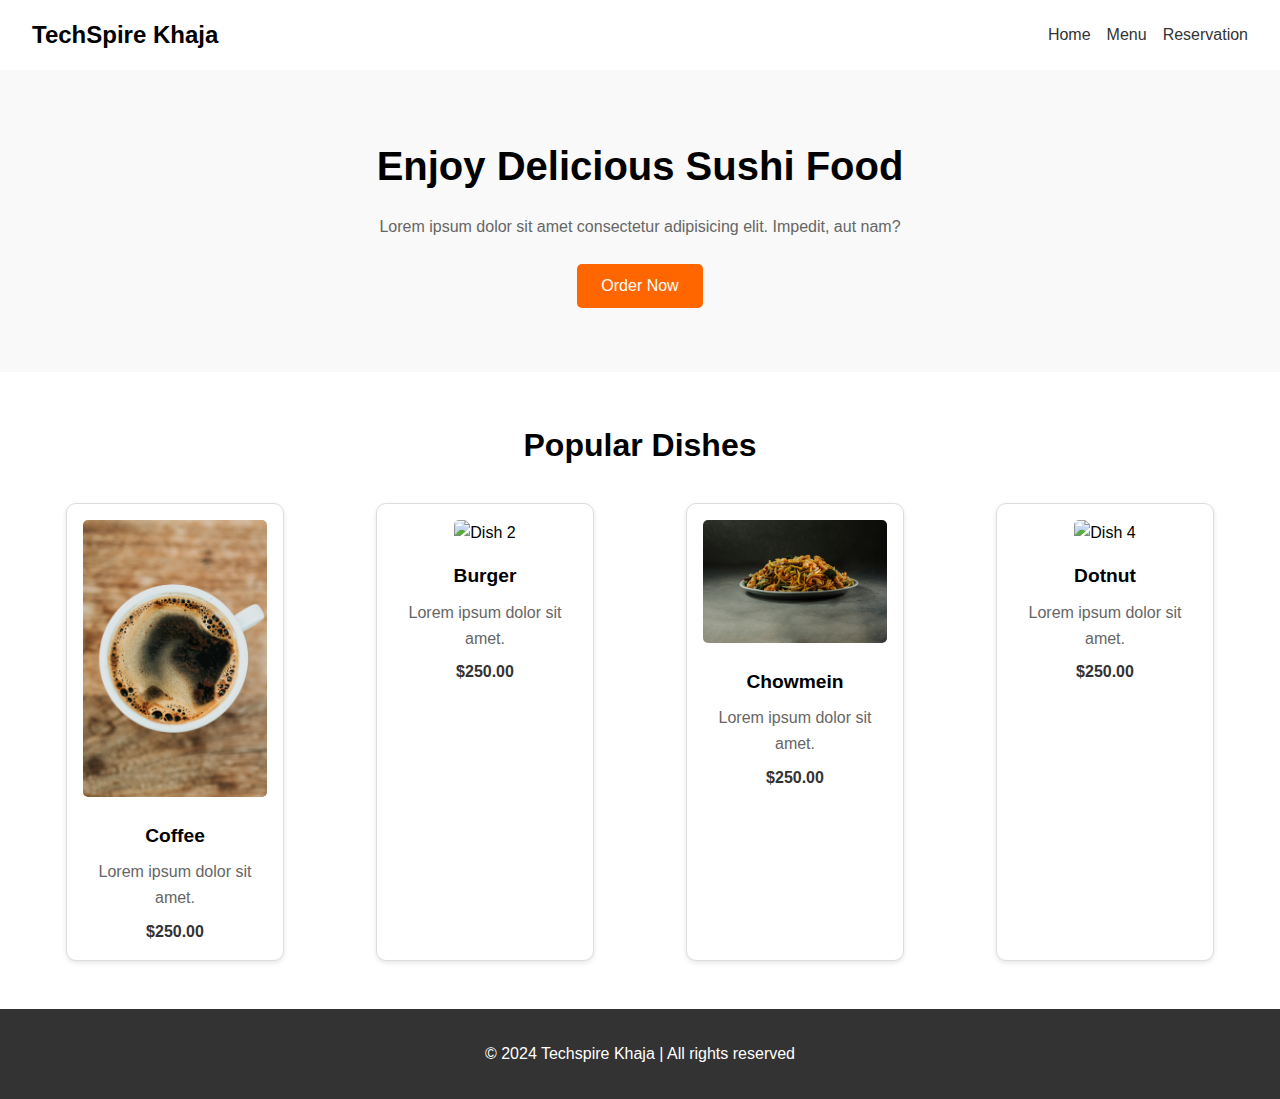
==== index.html @ 5942130c "new change" ====
<!DOCTYPE html>
<html lang="en">
<head>
    <meta charset="UTF-8">
    <meta name="viewport" content="width=device-width, initial-scale=1.0">
    <title>Techspire Khaja</title>
    <style>
        * {
            margin: 0;
            padding: 0;
            box-sizing: border-box;
        }

        body {
            font-family: Arial, sans-serif;
            line-height: 1.6;
        }

        header {
            display: flex;
            justify-content: space-between;
            align-items: center;
            padding: 1rem 2rem;
            background-color: #fff;
            box-shadow: 0 2px 5px rgba(0, 0, 0, 0.1);
        }

        header .logo {
            font-size: 1.5rem;
            font-weight: bold;
        }

        nav ul {
            list-style: none;
            display: flex;
            gap: 1rem;
        }

        nav ul li {
            display: inline;
        }

        nav ul li a {
            text-decoration: none;
            color: #333;
            font-size: 1rem;
        }

        .hero {
            text-align: center;
            padding: 4rem 2rem;
            background-color: #f9f9f9;
        }

        .hero h1 {
            font-size: 2.5rem;
            margin-bottom: 1rem;
        }

        .hero p {
            color: #666;
            margin-bottom: 1.5rem;
        }

        .hero button {
            background-color: #ff6600;
            color: #fff;
            border: none;
            padding: 0.8rem 1.5rem;
            font-size: 1rem;
            border-radius: 5px;
            cursor: pointer;
        }

        .section {
            padding: 3rem 2rem;
        }

        .section h2 {
            text-align: center;
            font-size: 2rem;
            margin-bottom: 2rem;
        }

        .popular-dishes {
            display: flex;
            justify-content: space-around;
            gap: 1.5rem;
        }

        .dish-card {
            background-color: #fff;
            border: 1px solid #ddd;
            border-radius: 10px;
            text-align: center;
            padding: 1rem;
            width: 18%;
            box-shadow: 0 2px 5px rgba(0, 0, 0, 0.1);
        }

        .dish-card img {
            max-width: 100%;
            border-radius: 5px;
            margin-bottom: 1rem;
        }

        .dish-card h3 {
            font-size: 1.2rem;
            margin-bottom: 0.5rem;
        }

        .dish-card p {
            color: #666;
            margin-bottom: 0.5rem;
        }

        .dish-card span {
            font-weight: bold;
            color: #333;
        }

        .footer {
            background-color: #333;
            color: #fff;
            padding: 2rem;
            text-align: center;
        }

        .footer a {
            color: #ff6600;
            text-decoration: none;
        }
    </style>
</head>
<body>
    <header>
        <div class="logo">TechSpire Khaja</div>
        <nav>
            <ul>
                <li><a href="#">Home</a></li>
                <li><a href="#">Menu</a></li>
                <li><a href="#">Reservation</a></li>
            </ul>
        </nav>
    </header>

    <section class="hero">
        <h1>Enjoy Delicious Sushi Food</h1>
        <p>Lorem ipsum dolor sit amet consectetur adipisicing elit. Impedit, aut nam?</p>
        <button>Order Now</button>
    </section>

    <section class="section">
        <h2>Popular Dishes</h2>
        <div class="popular-dishes">
            <div class="dish-card">
                <img src="image/coffee.jpg" alt="Dish 1">
                <h3>Coffee</h3>
                <p>Lorem ipsum dolor sit amet.</p>
                <span>$250.00</span>
            </div>
            <div class="dish-card">
                <img src="image/burger.jpg" alt="Dish 2">
                <h3>Burger</h3>
                <p>Lorem ipsum dolor sit amet.</p>
                <span>$250.00</span>
            </div>
            <div class="dish-card">
                <img src="image/chowmein.jpg" alt="Dish 3">
                <h3>Chowmein</h3>
                <p>Lorem ipsum dolor sit amet.</p>
                <span>$250.00</span>
            </div>
            <div class="dish-card">
                <img src="image/donut.jpg" alt="Dish 4">
                <h3>Dotnut</h3>
                <p>Lorem ipsum dolor sit amet.</p>
                <span>$250.00</span>
            </div>
        </div>
    </section>

    <footer class="footer">
        <p>&copy; 2024 Techspire Khaja | All rights reserved</p>
    </footer>
</body>
</html>
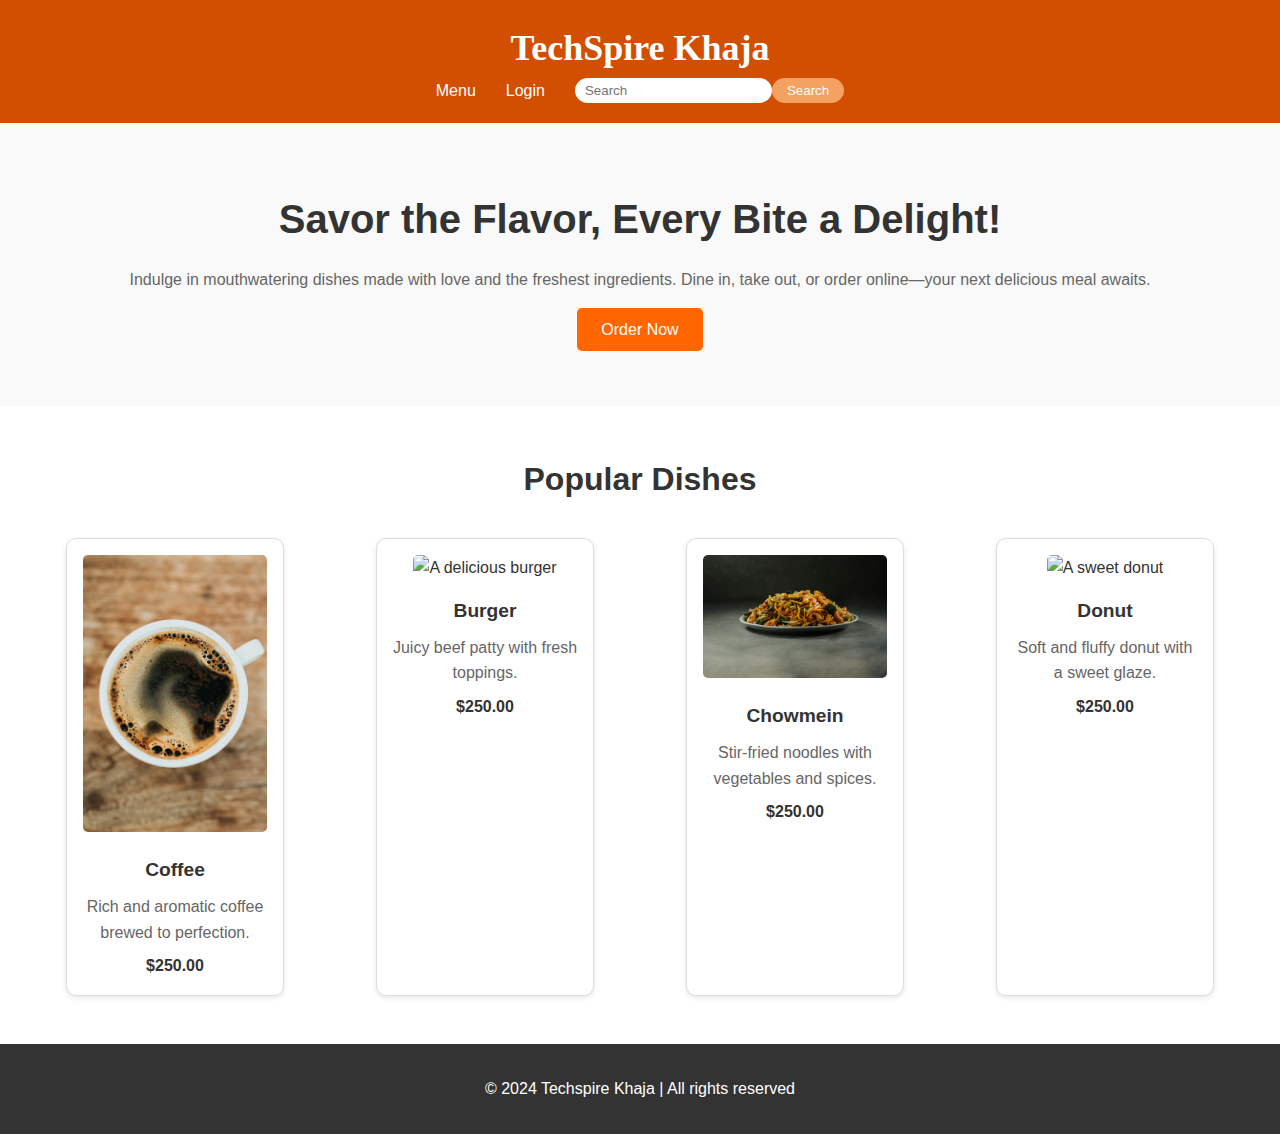
==== commit 463d0b6f: "new" ====
--- a/index.html
+++ b/index.html
@@ -1,3 +1,4 @@
+
 <!DOCTYPE html>
 <html lang="en">
 <head>
@@ -14,36 +15,60 @@
         body {
             font-family: Arial, sans-serif;
             line-height: 1.6;
+            background-color: #ffffff;
+            color: #333;
         }
 
         header {
+            background-color: #d24e01;
+            padding: 20px;
+            text-align: center;
+        }
+
+        .logo {
+            font-family: 'Matura MT Script Capitals', cursive;
+            font-size: 36px;
+            color: #ffffff;
+        }
+
+        nav ul {
+            list-style-type: none;
+            padding: 0;
             display: flex;
-            justify-content: space-between;
+            justify-content: center;
+        }
+
+        nav ul li {
+            margin: 0 15px;
+        }
+
+        nav ul li a {
+            color: #ffffff;
+            text-decoration: none;
+        }
+
+        .search {
+            display: flex;
             align-items: center;
-            padding: 1rem 2rem;
-            background-color: #fff;
-            box-shadow: 0 2px 5px rgba(0, 0, 0, 0.1);
-        }
-
-        header .logo {
-            font-size: 1.5rem;
-            font-weight: bold;
-        }
-
-        nav ul {
-            list-style: none;
-            display: flex;
-            gap: 1rem;
-        }
-
-        nav ul li {
-            display: inline;
-        }
-
-        nav ul li a {
-            text-decoration: none;
-            color: #333;
-            font-size: 1rem;
+        }
+
+        .search input {
+            border: none;
+            border-radius: 15px;
+            padding: 5px 10px;
+        }
+
+        .search button {
+            background-color: #f4a261;
+            color: white;
+            border: none;
+            border-radius: 15px;
+            padding: 5px 15px;
+            cursor: pointer;
+        }
+
+        .search button:hover {
+            background-color: #e76f51;
         }
 
         .hero {
@@ -62,7 +87,7 @@
             margin-bottom: 1.5rem;
         }
 
-        .hero button {
+        .order-btn {
             background-color: #ff6600;
             color: #fff;
             border: none;
@@ -70,6 +95,7 @@
             font-size: 1rem;
             border-radius: 5px;
             cursor: pointer;
+            text-decoration: none;
         }
 
         .section {
@@ -86,6 +112,7 @@
             display: flex;
             justify-content: space-around;
             gap: 1.5rem;
+            flex-wrap: wrap;
         }
 
         .dish-card {
@@ -130,58 +157,75 @@
             color: #ff6600;
             text-decoration: none;
         }
+
+        @media (max-width: 768px) {
+            .popular-dishes {
+                flex-direction: column;
+                align-items: center;
+            }
+
+            .dish-card {
+                width: 80%;
+                margin-bottom: 20px;
+            }
+        }
     </style>
 </head>
 <body>
     <header>
-        <div class="logo">TechSpire Khaja</div>
+        <h1 class="logo">TechSpire Khaja</h1>
         <nav>
             <ul>
-                <li><a href="#">Home</a></li>
-                <li><a href="#">Menu</a></li>
-                <li><a href="#">Reservation</a></li>
+                <li><a href="menu.html">Menu</a></li>
+                <li><a href="login.html">Login</a></li>
+                <li class="search">
+                    <input type="text" placeholder="Search">
+                    <button>Search</button>
+                </li>
             </ul>
         </nav>
     </header>
 
-    <section class="hero">
-        <h1>Enjoy Delicious Sushi Food</h1>
-        <p>Lorem ipsum dolor sit amet consectetur adipisicing elit. Impedit, aut nam?</p>
-        <button>Order Now</button>
-    </section>
-
-    <section class="section">
-        <h2>Popular Dishes</h2>
-        <div class="popular-dishes">
-            <div class="dish-card">
-                <img src="image/coffee.jpg" alt="Dish 1">
-                <h3>Coffee</h3>
-                <p>Lorem ipsum dolor sit amet.</p>
-                <span>$250.00</span>
+    <main>
+        <div class="hero ">
+            <h1>Savor the Flavor, Every Bite a Delight!</h1>
+            <p>Indulge in mouthwatering dishes made with love and the freshest ingredients. Dine in, take out, or order online—your next delicious meal awaits.</p>
+            <a href="menu.html" class="order-btn">Order Now</a>
+        </div>
+
+        <section class="section">
+            <h2>Popular Dishes</h2>
+            <div class="popular-dishes">
+                <div class="dish-card">
+                    <img src="image/coffee.jpg" alt="A cup of coffee">
+                    <h3>Coffee</h3>
+                    <p>Rich and aromatic coffee brewed to perfection.</p>
+                    <span>$250.00</span>
+                </div>
+                <div class="dish-card">
+                    <img src="image/burger.jpg" alt="A delicious burger">
+                    <h3>Burger</h3>
+                    <p>Juicy beef patty with fresh toppings.</p>
+                    <span>$250.00</span>
+                </div>
+                <div class="dish-card">
+                    <img src="image/chowmein.jpg" alt="A plate of chowmein">
+                    <h3>Chowmein</h3>
+                    <p>Stir-fried noodles with vegetables and spices.</p>
+                    <span>$250.00</span>
+                </div>
+                <div class="dish-card">
+                    <img src="image/donut.jpg" alt="A sweet donut">
+                    <h3>Donut</h3>
+                    <p>Soft and fluffy donut with a sweet glaze.</p>
+                    <span>$250.00</span>
+                </div>
             </div>
-            <div class="dish-card">
-                <img src="image/burger.jpg" alt="Dish 2">
-                <h3>Burger</h3>
-                <p>Lorem ipsum dolor sit amet.</p>
-                <span>$250.00</span>
-            </div>
-            <div class="dish-card">
-                <img src="image/chowmein.jpg" alt="Dish 3">
-                <h3>Chowmein</h3>
-                <p>Lorem ipsum dolor sit amet.</p>
-                <span>$250.00</span>
-            </div>
-            <div class="dish-card">
-                <img src="image/donut.jpg" alt="Dish 4">
-                <h3>Dotnut</h3>
-                <p>Lorem ipsum dolor sit amet.</p>
-                <span>$250.00</span>
-            </div>
-        </div>
-    </section>
+        </section>
+    </main>
 
     <footer class="footer">
         <p>&copy; 2024 Techspire Khaja | All rights reserved</p>
     </footer>
 </body>
-</html>
+</html>